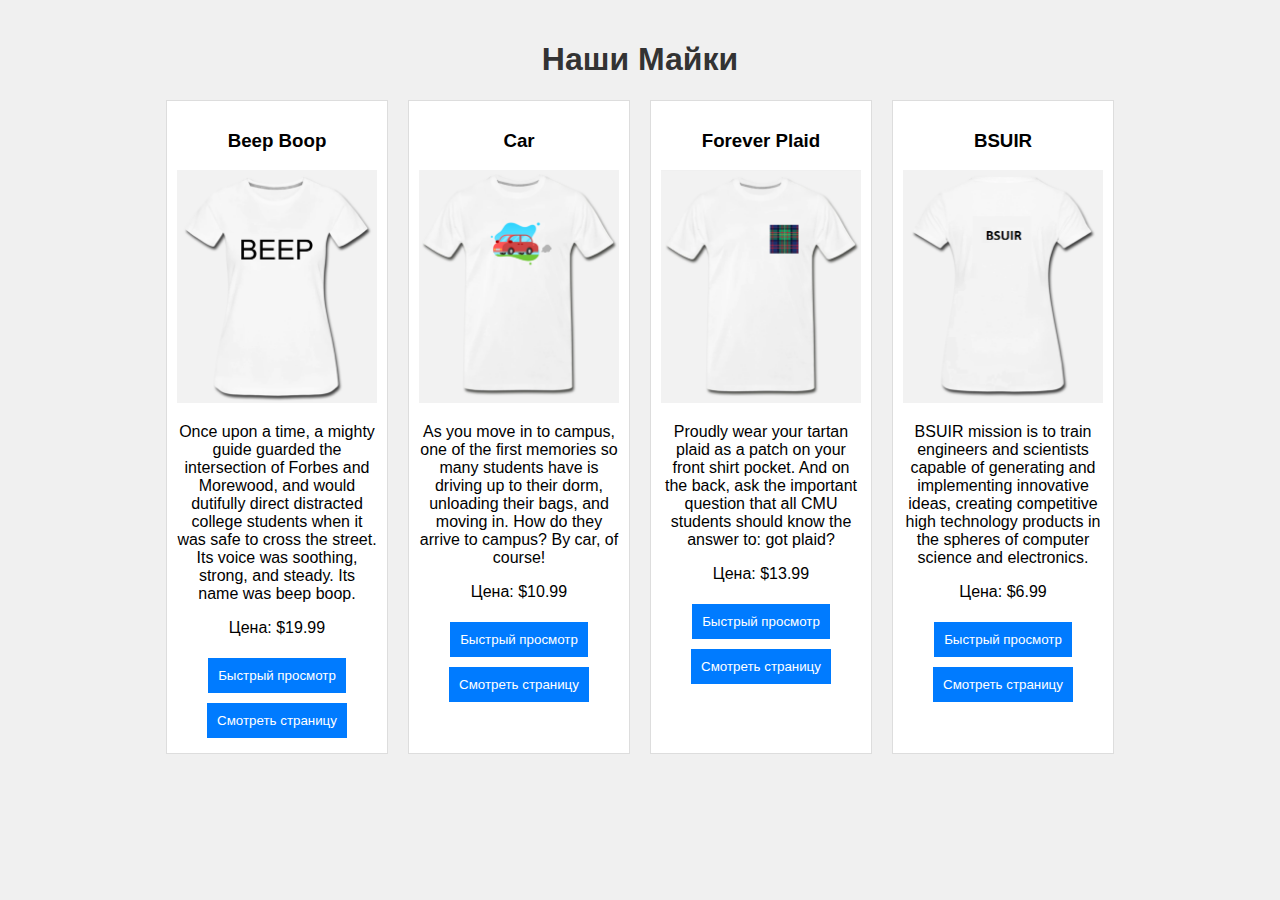
==== lab1/index.html @ 3995bb05 "lab1" ====
<!DOCTYPE html>
<html lang="ru">
<head>
    <meta charset="UTF-8">
    <meta name="viewport" content="width=device-width, initial-scale=1.0">
    <title>Наши Майки</title>
    <style>
        body {
            font-family: Arial, sans-serif;
            display: flex;
            flex-direction: column;
            align-items: center;
            background-color: #f0f0f0;
            margin: 0;
            padding: 20px;
        }
        h1 {
            color: #333;
        }
        .shirt-container {
            display: flex;
            flex-wrap: wrap;
            gap: 20px;
            justify-content: center;
        }
        .shirt {
            background-color: #fff;
            border: 1px solid #ddd;
            padding: 10px;
            text-align: center;
            width: 200px;
        }
        .shirt img {
            max-width: 100%;
            height: auto;
        }
        .shirt button {
            margin: 5px;
            padding: 10px;
            background-color: #007bff;
            color: #fff;
            border: none;
            cursor: pointer;
        }
        .shirt button:hover {
            background-color: #0056b3;
        }
    </style>
</head>
<body>
    <h1>Наши Майки</h1>
    <div id="shirtDisplay" class="shirt-container"></div>

    <script src="shirts.js"></script>
    <script>
        function renderShirts(shirtArray) {
            const container = document.getElementById('shirtDisplay');
            
            shirtArray.forEach(shirt => {
                const shirtDiv = document.createElement('div');
                shirtDiv.className = 'shirt';
                
                const title = document.createElement('h3');
                title.textContent = shirt.name;

                const image = document.createElement('img');
                image.src = shirt.colors.white.front;
                image.alt = shirt.name;

                const description = document.createElement('p');
                description.textContent = shirt.description;

                const price = document.createElement('p');
                price.textContent = `Цена: ${shirt.price}`;

                const quickViewButton = document.createElement('button');
                quickViewButton.textContent = 'Быстрый просмотр';

                const seePageButton = document.createElement('button');
                seePageButton.textContent = 'Смотреть страницу';

                shirtDiv.appendChild(title);
                shirtDiv.appendChild(image);
                shirtDiv.appendChild(description);
                shirtDiv.appendChild(price);
                shirtDiv.appendChild(quickViewButton);
                shirtDiv.appendChild(seePageButton);

                container.appendChild(shirtDiv);
            });
        }

        renderShirts(shirts);
    </script>
</body>
</html>
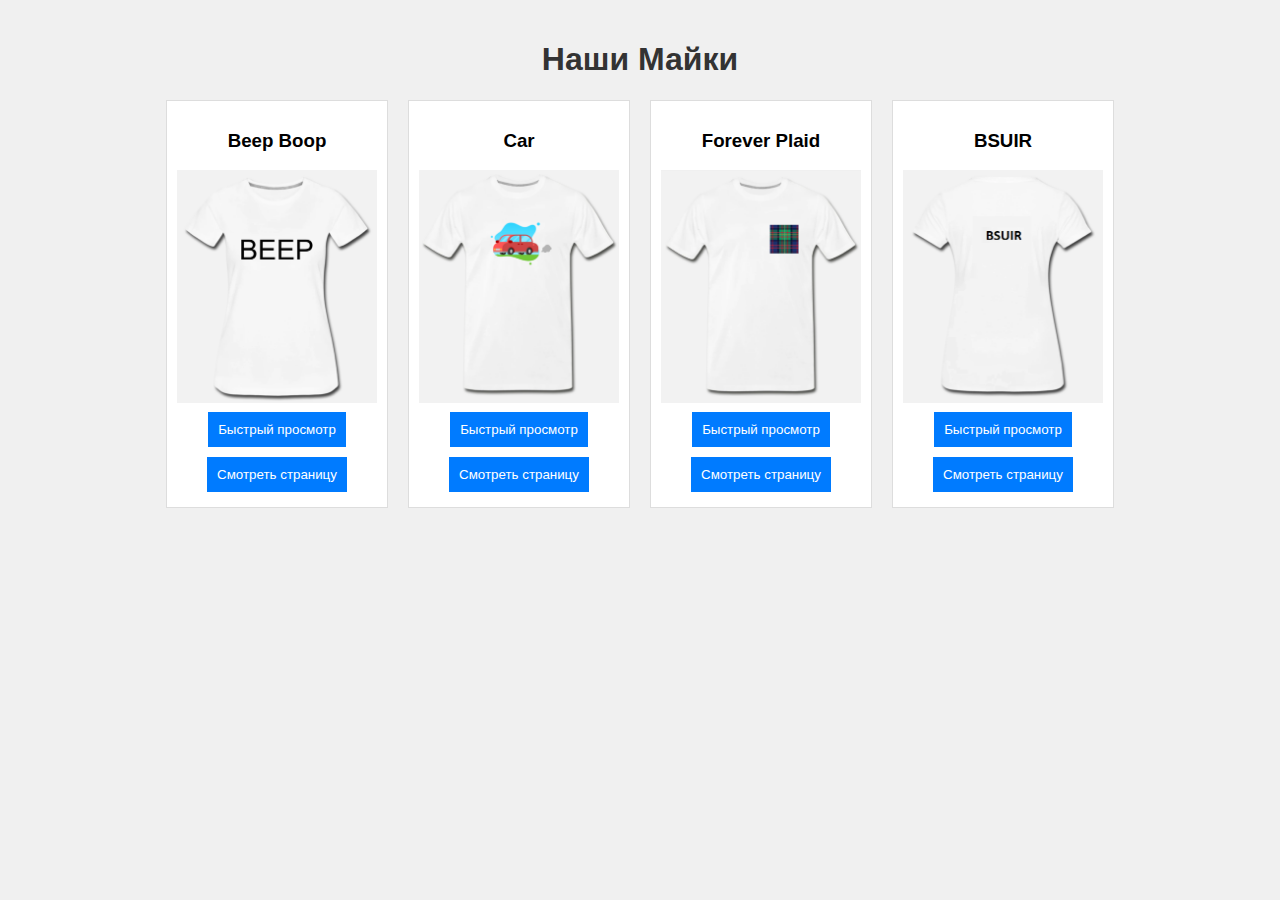
==== commit 8672e275: "Added new ifs for exceprions" ====
--- a/lab1/index.html
+++ b/lab1/index.html
@@ -61,17 +61,20 @@
                 shirtDiv.className = 'shirt';
                 
                 const title = document.createElement('h3');
-                title.textContent = shirt.name;
+                if(shirt.name) {
+                    title.textContent = shirt.name;
+                }
+                else {
+                    shirt.name = "default shirt";
+                }
 
                 const image = document.createElement('img');
+                if(!shirt.colors.white.front) {
+                image.src = shirt.default.front;
+            } else {
                 image.src = shirt.colors.white.front;
+            }
                 image.alt = shirt.name;
-
-                const description = document.createElement('p');
-                description.textContent = shirt.description;
-
-                const price = document.createElement('p');
-                price.textContent = `Цена: ${shirt.price}`;
 
                 const quickViewButton = document.createElement('button');
                 quickViewButton.textContent = 'Быстрый просмотр';
@@ -81,8 +84,6 @@
 
                 shirtDiv.appendChild(title);
                 shirtDiv.appendChild(image);
-                shirtDiv.appendChild(description);
-                shirtDiv.appendChild(price);
                 shirtDiv.appendChild(quickViewButton);
                 shirtDiv.appendChild(seePageButton);
 
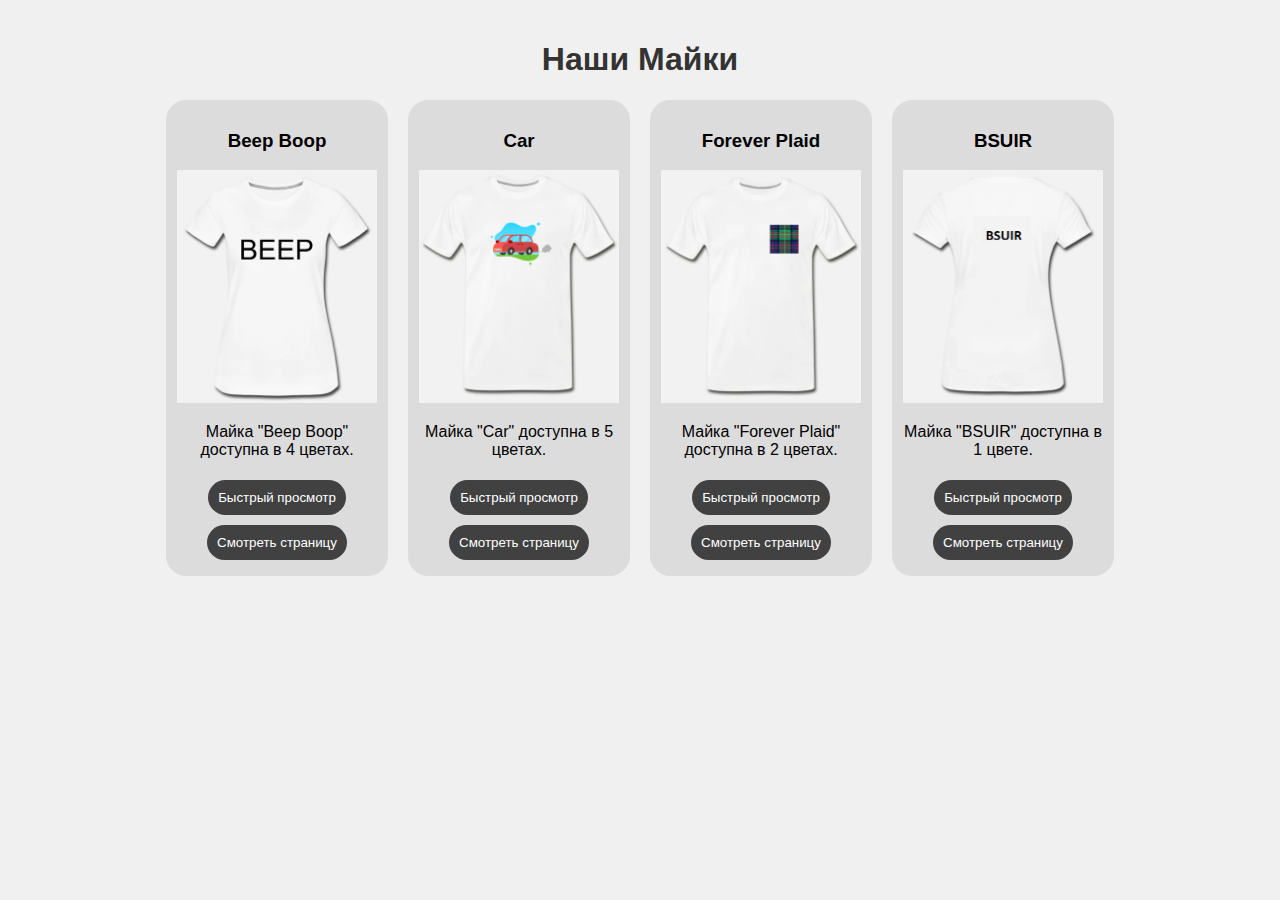
==== commit a12d318f: "Finished base" ====
--- a/lab1/index.html
+++ b/lab1/index.html
@@ -24,11 +24,12 @@
             justify-content: center;
         }
         .shirt {
-            background-color: #fff;
+            background-color: #dddcdc;
             border: 1px solid #ddd;
             padding: 10px;
             text-align: center;
             width: 200px;
+            border-radius: 20px;
         }
         .shirt img {
             max-width: 100%;
@@ -37,13 +38,14 @@
         .shirt button {
             margin: 5px;
             padding: 10px;
-            background-color: #007bff;
+            background-color: #414141;
             color: #fff;
             border: none;
             cursor: pointer;
+            border-radius: 20px;
         }
         .shirt button:hover {
-            background-color: #0056b3;
+            background-color: #000000;
         }
     </style>
 </head>
@@ -60,21 +62,34 @@
                 const shirtDiv = document.createElement('div');
                 shirtDiv.className = 'shirt';
                 
+
                 const title = document.createElement('h3');
-                if(shirt.name) {
-                    title.textContent = shirt.name;
-                }
-                else {
-                    shirt.name = "default shirt";
+                if (shirt.name && shirt.name.trim() !== "") {
+                title.textContent = shirt.name;
+                } else {
+                        shirt.name = "Default shirt name";
+                        title.textContent = shirt.name;
                 }
 
+
                 const image = document.createElement('img');
-                if(!shirt.colors.white.front) {
-                image.src = shirt.default.front;
-            } else {
-                image.src = shirt.colors.white.front;
-            }
+                if (shirt.colors && Object.keys(shirt.colors).length > 0) {
+                    const firstColor = Object.keys(shirt.colors)[0];
+                    image.src = shirt.colors[firstColor].front;
+                } else {
+                    image.src = shirt.default.front;
+                }
                 image.alt = shirt.name;
+
+
+                const colorCount = Object.keys(shirt.colors).length;
+                const shirtInfo = document.createElement('p');
+                if(colorCount === 1) {
+                    shirtInfo.textContent = `Майка "${shirt.name}" доступна в ${colorCount} цвете.`;
+                } else {
+                    shirtInfo.textContent = `Майка "${shirt.name}" доступна в ${colorCount} цветах.`;
+                }
+                
 
                 const quickViewButton = document.createElement('button');
                 quickViewButton.textContent = 'Быстрый просмотр';
@@ -84,6 +99,7 @@
 
                 shirtDiv.appendChild(title);
                 shirtDiv.appendChild(image);
+                shirtDiv.appendChild(shirtInfo);
                 shirtDiv.appendChild(quickViewButton);
                 shirtDiv.appendChild(seePageButton);
 
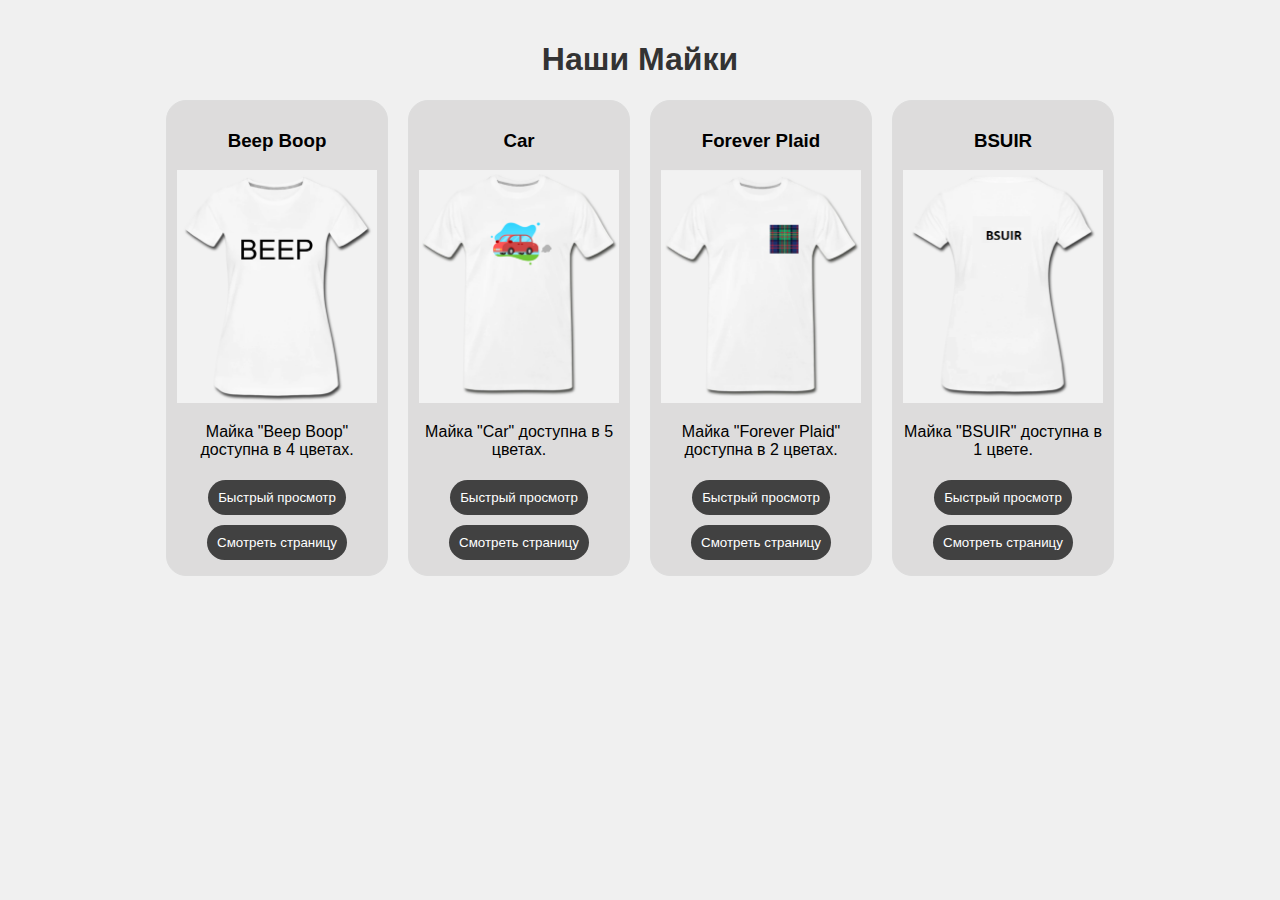
==== commit 722d5640: "Refactored code, added  style.css, script.js and lab2/details.html" ====
--- a/lab1/index.html
+++ b/lab1/index.html
@@ -4,110 +4,22 @@
     <meta charset="UTF-8">
     <meta name="viewport" content="width=device-width, initial-scale=1.0">
     <title>Наши Майки</title>
-    <style>
-        body {
-            font-family: Arial, sans-serif;
-            display: flex;
-            flex-direction: column;
-            align-items: center;
-            background-color: #f0f0f0;
-            margin: 0;
-            padding: 20px;
-        }
-        h1 {
-            color: #333;
-        }
-        .shirt-container {
-            display: flex;
-            flex-wrap: wrap;
-            gap: 20px;
-            justify-content: center;
-        }
-        .shirt {
-            background-color: #dddcdc;
-            border: 1px solid #ddd;
-            padding: 10px;
-            text-align: center;
-            width: 200px;
-            border-radius: 20px;
-        }
-        .shirt img {
-            max-width: 100%;
-            height: auto;
-        }
-        .shirt button {
-            margin: 5px;
-            padding: 10px;
-            background-color: #414141;
-            color: #fff;
-            border: none;
-            cursor: pointer;
-            border-radius: 20px;
-        }
-        .shirt button:hover {
-            background-color: #000000;
-        }
-    </style>
+    <link rel="stylesheet" href="styles.css">
 </head>
 <body>
     <h1>Наши Майки</h1>
     <div id="shirtDisplay" class="shirt-container"></div>
 
+    <div id="myModal" class="modal">
+        <div class="modal-content">
+            <span class="close"></span>
+            <h2 id="modalTitle"></h2>
+            <p id="modalDescription"></p>
+            <p id="modalPrice"></p>
+            <img id="modalImage" src="" alt="Shirt Image">
+        </div>
+    </div>
     <script src="shirts.js"></script>
-    <script>
-        function renderShirts(shirtArray) {
-            const container = document.getElementById('shirtDisplay');
-            
-            shirtArray.forEach(shirt => {
-                const shirtDiv = document.createElement('div');
-                shirtDiv.className = 'shirt';
-                
-
-                const title = document.createElement('h3');
-                if (shirt.name && shirt.name.trim() !== "") {
-                title.textContent = shirt.name;
-                } else {
-                        shirt.name = "Default shirt name";
-                        title.textContent = shirt.name;
-                }
-
-
-                const image = document.createElement('img');
-                if (shirt.colors && Object.keys(shirt.colors).length > 0) {
-                    const firstColor = Object.keys(shirt.colors)[0];
-                    image.src = shirt.colors[firstColor].front;
-                } else {
-                    image.src = shirt.default.front;
-                }
-                image.alt = shirt.name;
-
-
-                const colorCount = Object.keys(shirt.colors).length;
-                const shirtInfo = document.createElement('p');
-                if(colorCount === 1) {
-                    shirtInfo.textContent = `Майка "${shirt.name}" доступна в ${colorCount} цвете.`;
-                } else {
-                    shirtInfo.textContent = `Майка "${shirt.name}" доступна в ${colorCount} цветах.`;
-                }
-                
-
-                const quickViewButton = document.createElement('button');
-                quickViewButton.textContent = 'Быстрый просмотр';
-
-                const seePageButton = document.createElement('button');
-                seePageButton.textContent = 'Смотреть страницу';
-
-                shirtDiv.appendChild(title);
-                shirtDiv.appendChild(image);
-                shirtDiv.appendChild(shirtInfo);
-                shirtDiv.appendChild(quickViewButton);
-                shirtDiv.appendChild(seePageButton);
-
-                container.appendChild(shirtDiv);
-            });
-        }
-
-        renderShirts(shirts);
-    </script>
+    <script src="script.js"></script>
 </body>
 </html>
--- a/lab1/styles.css
+++ b/lab1/styles.css
@@ -0,0 +1,74 @@
+body {
+    font-family: Arial, sans-serif;
+    display: flex;
+    flex-direction: column;
+    align-items: center;
+    background-color: #f0f0f0;
+    margin: 0;
+    padding: 20px;
+}
+h1 {
+    color: #333;
+}
+.shirt-container {
+    display: flex;
+    flex-wrap: wrap;
+    gap: 20px;
+    justify-content: center;
+}
+.shirt {
+    background-color: #dddcdc;
+    border: 1px solid #ddd;
+    padding: 10px;
+    text-align: center;
+    width: 200px;
+    border-radius: 20px;
+}
+.shirt img {
+    max-width: 100%;
+    height: auto;
+}
+.shirt button {
+    margin: 5px;
+    padding: 10px;
+    background-color: #414141;
+    color: #fff;
+    border: none;
+    cursor: pointer;
+    border-radius: 20px;
+}
+.shirt button:hover {
+    background-color: #000000;
+}
+.modal {
+    display: none;
+    position: fixed;
+    z-index: 1;
+    left: 0;
+    top: 0;
+    width: 100%;
+    height: 100%;
+    overflow: auto;
+    background-color: rgba(0, 0, 0, 0.4);
+}
+.modal-content {
+    background-color: #fefefe;
+    margin: 15% auto;
+    padding: 20px;
+    border: 1px solid #888;
+    width: 80%;
+    max-width: 500px;
+    text-align: center;
+}
+.close {
+    color: #aaa;
+    float: right;
+    font-size: 28px;
+    font-weight: bold;
+}
+.close:hover,
+.close:focus {
+    color: black;
+    text-decoration: none;
+    cursor: pointer;
+}
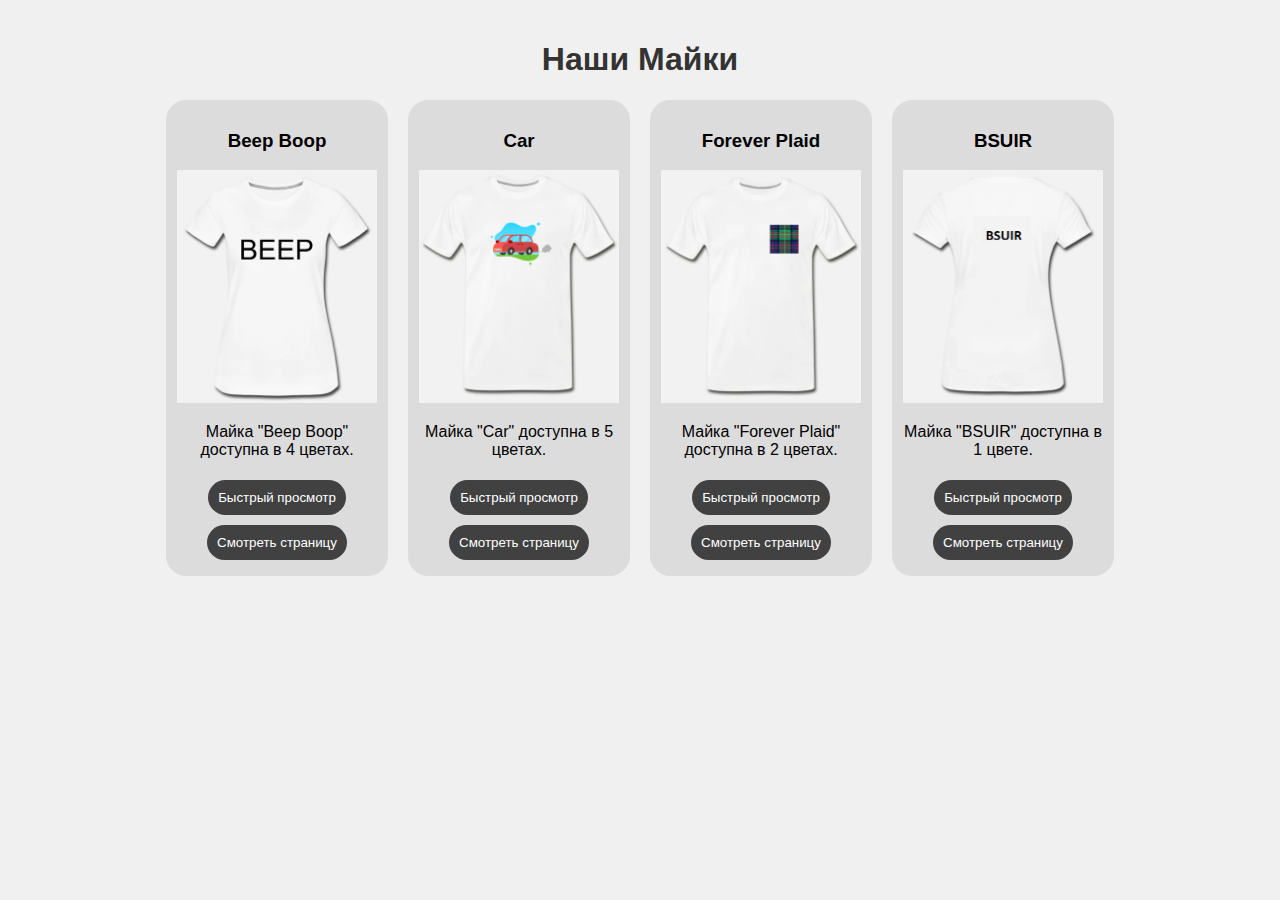
==== commit 82e25c78: "added formatting" ====
--- a/lab1/index.html
+++ b/lab1/index.html
@@ -1,25 +1,25 @@
 <!DOCTYPE html>
 <html lang="ru">
-<head>
-    <meta charset="UTF-8">
-    <meta name="viewport" content="width=device-width, initial-scale=1.0">
+  <head>
+    <meta charset="UTF-8" />
+    <meta name="viewport" content="width=device-width, initial-scale=1.0" />
     <title>Наши Майки</title>
-    <link rel="stylesheet" href="styles.css">
-</head>
-<body>
+    <link rel="stylesheet" href="styles.css" />
+  </head>
+  <body>
     <h1>Наши Майки</h1>
     <div id="shirtDisplay" class="shirt-container"></div>
 
     <div id="myModal" class="modal">
-        <div class="modal-content">
-            <span class="close"></span>
-            <h2 id="modalTitle"></h2>
-            <p id="modalDescription"></p>
-            <p id="modalPrice"></p>
-            <img id="modalImage" src="" alt="Shirt Image">
-        </div>
+      <div class="modal-content">
+        <span class="close"></span>
+        <h2 id="modalTitle"></h2>
+        <p id="modalDescription"></p>
+        <p id="modalPrice"></p>
+        <img id="modalImage" src="" alt="Shirt Image" />
+      </div>
     </div>
     <script src="shirts.js"></script>
     <script src="script.js"></script>
-</body>
+  </body>
 </html>
--- a/lab1/styles.css
+++ b/lab1/styles.css
@@ -1,74 +1,74 @@
 body {
-    font-family: Arial, sans-serif;
-    display: flex;
-    flex-direction: column;
-    align-items: center;
-    background-color: #f0f0f0;
-    margin: 0;
-    padding: 20px;
+  font-family: Arial, sans-serif;
+  display: flex;
+  flex-direction: column;
+  align-items: center;
+  background-color: #f0f0f0;
+  margin: 0;
+  padding: 20px;
 }
 h1 {
-    color: #333;
+  color: #333;
 }
 .shirt-container {
-    display: flex;
-    flex-wrap: wrap;
-    gap: 20px;
-    justify-content: center;
+  display: flex;
+  flex-wrap: wrap;
+  gap: 20px;
+  justify-content: center;
 }
 .shirt {
-    background-color: #dddcdc;
-    border: 1px solid #ddd;
-    padding: 10px;
-    text-align: center;
-    width: 200px;
-    border-radius: 20px;
+  background-color: #dddcdc;
+  border: 1px solid #ddd;
+  padding: 10px;
+  text-align: center;
+  width: 200px;
+  border-radius: 20px;
 }
 .shirt img {
-    max-width: 100%;
-    height: auto;
+  max-width: 100%;
+  height: auto;
 }
 .shirt button {
-    margin: 5px;
-    padding: 10px;
-    background-color: #414141;
-    color: #fff;
-    border: none;
-    cursor: pointer;
-    border-radius: 20px;
+  margin: 5px;
+  padding: 10px;
+  background-color: #414141;
+  color: #fff;
+  border: none;
+  cursor: pointer;
+  border-radius: 20px;
 }
 .shirt button:hover {
-    background-color: #000000;
+  background-color: #000000;
 }
 .modal {
-    display: none;
-    position: fixed;
-    z-index: 1;
-    left: 0;
-    top: 0;
-    width: 100%;
-    height: 100%;
-    overflow: auto;
-    background-color: rgba(0, 0, 0, 0.4);
+  display: none;
+  position: fixed;
+  z-index: 1;
+  left: 0;
+  top: 0;
+  width: 100%;
+  height: 100%;
+  overflow: auto;
+  background-color: rgba(0, 0, 0, 0.4);
 }
 .modal-content {
-    background-color: #fefefe;
-    margin: 15% auto;
-    padding: 20px;
-    border: 1px solid #888;
-    width: 80%;
-    max-width: 500px;
-    text-align: center;
+  background-color: #fefefe;
+  margin: 15% auto;
+  padding: 20px;
+  border: 1px solid #888;
+  width: 80%;
+  max-width: 500px;
+  text-align: center;
 }
 .close {
-    color: #aaa;
-    float: right;
-    font-size: 28px;
-    font-weight: bold;
+  color: #aaa;
+  float: right;
+  font-size: 28px;
+  font-weight: bold;
 }
 .close:hover,
 .close:focus {
-    color: black;
-    text-decoration: none;
-    cursor: pointer;
+  color: black;
+  text-decoration: none;
+  cursor: pointer;
 }
